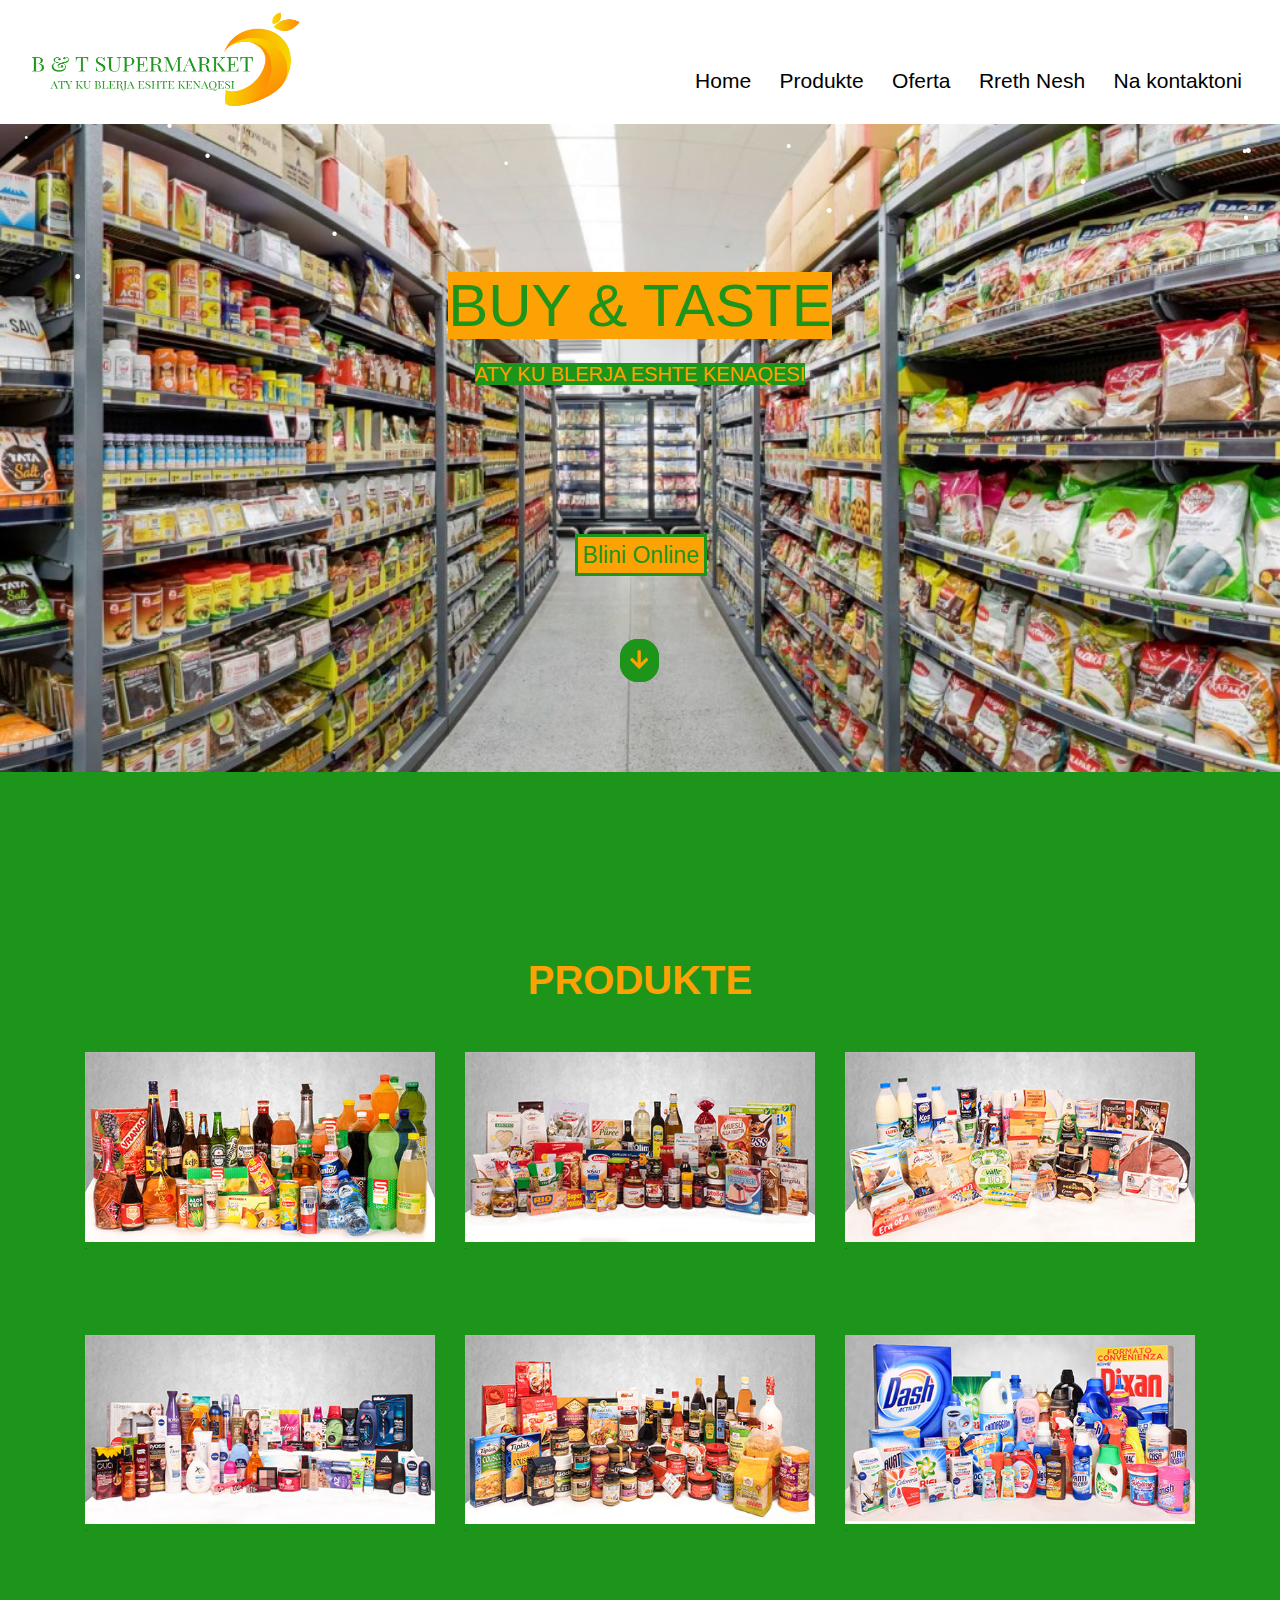
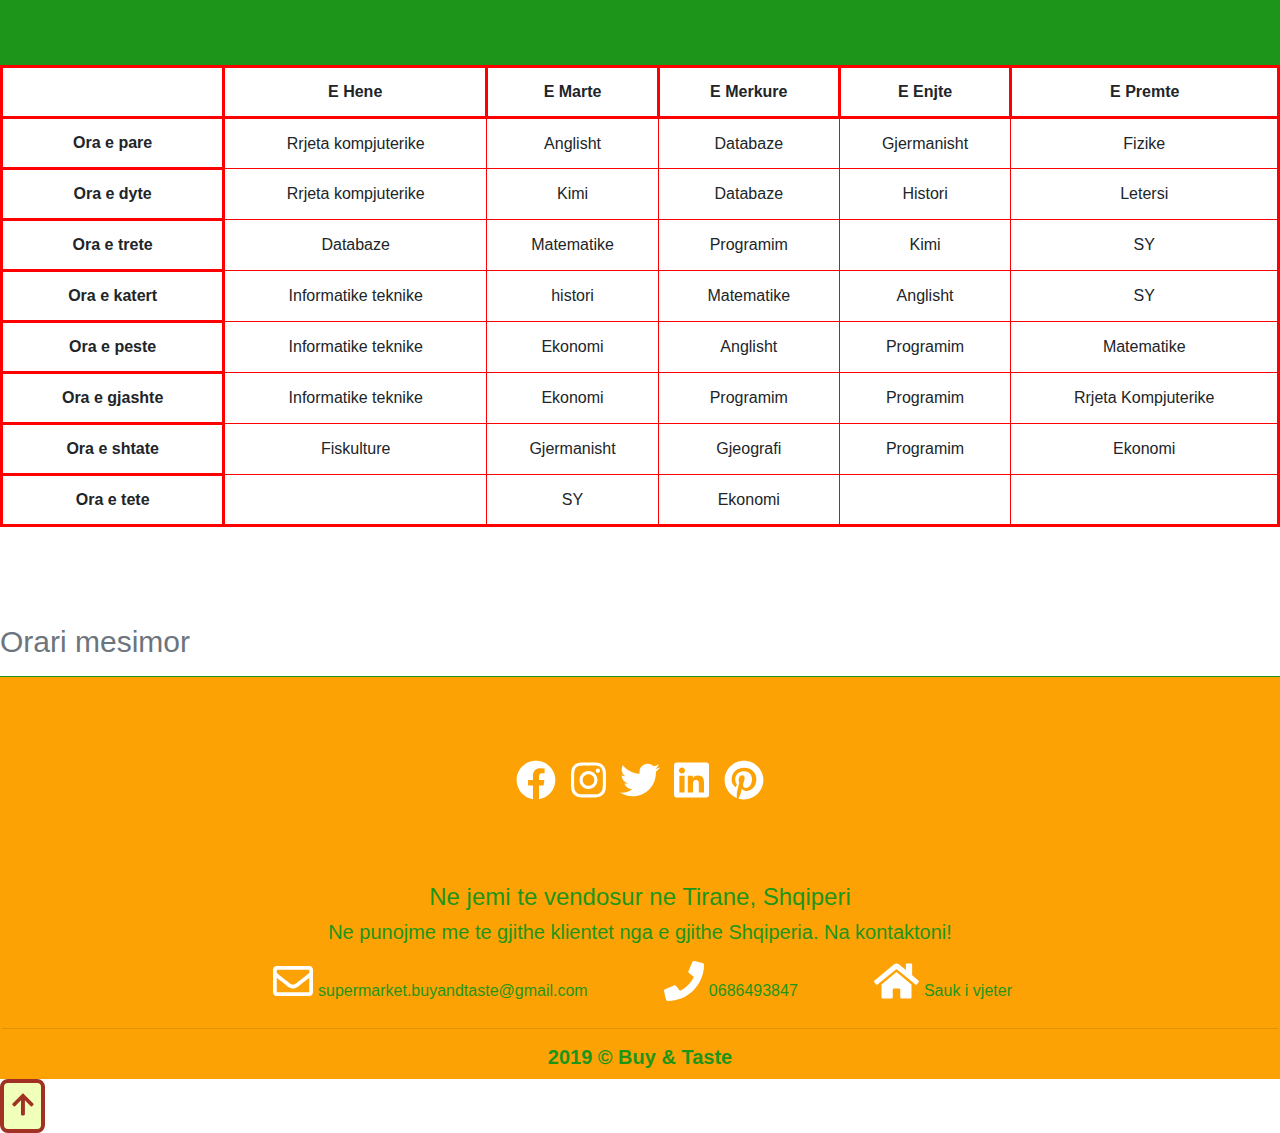
==== index.html @ 8867096e "My very first commit" ====
<!DOCTYPE html>
<html lang="en-AL">
<head>
    
  <title>B & T Supermarket</title>
   <link href="Logo%20e%20Buy%20&%20Taste.png" rel="shortcut icon"/>
   <script type="text/javascript" src="snowstorm.js"></script>
  <meta charset="utf-8">
  <link rel="stylesheet" href="Css/main1.css">
  <link rel="stylesheet" href="Css/bootstrap.min.css">
    </head>
     <style>
@media screen and (max-width: 1005px) {
  .overlay{
      top: 400px;
    }

}
    
      .zoom:hover .sss 
      {
            visibility:visible !important; 
         
      }
           .zoom:hover .ab
      {
            visibility:visible !important; 
      }
</style>
    
    
    
  <body>
 <div id="start" style="padding-top: 0px; color: white; font-size: 4px;">.</div>
  <nav id="navbar" style="z-index: 99;">
      <a href=""> <img class="img" src="Logo%20e%20Buy%20&%20Taste1.png" width="280px" height="100px;"></a>
      <div class="navbar1" style="display: inline-block; z-index: 99;">
          <a class="seksionet_navbar link" href="">Home</a>
          <a class="seksionet_navbar link" href="#produkte">Produkte</a>
          <a class="seksionet_navbar link" href="oferta.html">Oferta</a>
          <a class="seksionet_navbar link" href="/KONTAKTET%20DHE%20RRETH%20WEB%20PAGE/RRETHNESH.html">Rreth Nesh</a>
          <a class="seksionet_navbar na link" href="/KONTAKTET%20DHE%20RRETH%20WEB%20PAGE/KONTAKTET%20.html">Na kontaktoni</a>
     
      </div>
    </nav>
  <div id="qa" style="padding-top: 1px; color: white;">.</div>
<br>
  <div id="head1">
   <br>
   <br>
   <br>
   <br>
    <h1 class="BT"><span>BUY & TASTE</span></h1>
    <h4 class="aty text-uppercase"><span>Aty ku blerja eshte kenaqesi</span></h4>
    <br>
    <br>
    <br>
    <br>
    <br>
    <br>
    <a href="#produkte" class="blinionline">Blini Online</a>
    <br>
    <br>
    <br>
    <br>
    <a href="#produkte" class="arrow">
        <i class="fas fa-arrow-down"></i></a>
        <br>
        <br>
        <br>
        <br>
        <br>
      
</div>


<!--########################################  MENU #####################-->
   
    <section class="py-3" id="produkte">
     <br>
     <br>
     <br>
     <br>
     <br>
      <div class="container my-5">
        <h1 class="primary-color text-uppercase sec"><b>Produkte</b></h1>
        <br>
      <div class="row parent-container">
      
 
  
  <!--the list of products-->
  <div class="col col-10 mx-auto col-sm-6 col-lg-4 my-3">
   <div class="zoom">
    <a href="pije%20freskuese.html" alt="Pijet Freskuese" title="Pijet Freskuese"><img src="pije.jpg" alt="Pijet freskuese" class="img-fluid item-img" ></a>
     <div style="font-size: 7px;">.</div>
      <div class="sss" style="visibility: hidden;">
       <div style="font-size: 2px;">.</div>
        <p class="text-uppercase primary-color ab pff" style="visibility:hidden; text-align: center; font-size: 20px; ">Pijet Freskuese</p>
        <div style="font-size: 1px;">.</div>
          
   </div>
   </div>
  </div>
  <!--end of list of products-->
   
  <!--the list of products-->
  <div class="col col-10 mx-auto col-sm-6 col-lg-4 my-3">
   <div class="zoom">
    <a href="ushqime.html" alt="Ushqime" title="Ushqime"><img src="ushqime.jpg" alt="Ushqime" class="img-fluid item-img"></a>
     <div style="font-size: 7px;">.</div>
      <div class="sss" style="visibility: hidden;">
       <div style="font-size: 2px;">.</div>
        <p class="text-uppercase primary-color ab " style="visibility:hidden; text-align: center; font-size: 20px; ">Ushqime</p>
        <div style="font-size: 1px;">.</div>
          
   </div>
   </div>
  </div>
  <!--end of list of products-->
   
    <!--the list of products-->
  <div class="col col-10 mx-auto col-sm-6 col-lg-4 my-3">
   <div class="zoom">
    <a href="produkte%20te%20fresketa.html" alt="Produkte te fresketa" title="Produkte te fresketa"><img src="produkte%20te%20fresketa.jpg" alt="Produkte te fresketa" class="img-fluid item-img"></a>
     <div style="font-size: 7px;">.</div>
      <div class="sss" style="visibility: hidden;">
       <div style="font-size: 2px;">.</div>
        <p class="text-uppercase primary-color ab " style="visibility:hidden; text-align: center; font-size: 20px; ">Produkte te fresketa</p>
        <div style="font-size: 1px;">.</div>
          
   </div>
   </div>
  </div>
  <!--end of list of products-->
  
   <!--the list of products-->
  <div class="col col-10 mx-auto col-sm-6 col-lg-4 my-3">
   <div class="zoom">
    <a href="kozmetike.html" alt="Kozmetike" title="Kozmetike"><img src="kozmetike.jpg" alt="Kozmetike" class="img-fluid item-img"></a>
     <div style="font-size: 7px;">.</div>
      <div class="sss" style="visibility: hidden;">
       <div style="font-size: 2px;">.</div>
        <p class="text-uppercase primary-color ab " style="visibility:hidden; text-align: center; font-size: 20px; ">Kozmetike</p>
        <div style="font-size: 1px;">.</div>
          
   </div>
   </div>
  </div>
  <!--end of list of products-->
  
   <!--the list of products-->
  <div class="col col-10 mx-auto col-sm-6 col-lg-4 my-3">
   <div class="zoom">
    <a href="produkte%20te%20huaja.html" alt="Produkte te huaja" title="Produkte te huaja"><img src="produkte%20te%20huaja.jpg" alt="Produkte te huaja" class="img-fluid item-img"></a>
     <div style="font-size: 7px;">.</div>
      <div class="sss" style="visibility: hidden;">
       <div style="font-size: 2px;">.</div>
        <p class="text-uppercase primary-color ab " style="visibility:hidden; text-align: center; font-size: 20px; ">Produkte te huaja</p>
        <div style="font-size: 1px;">.</div>
          
   </div>
   </div>
  </div>
  <!--end of list of products-->
  
   <!--the list of products-->
  <div class="col col-10 mx-auto col-sm-6 col-lg-4 my-3">
   <div class="zoom">
    <a href="detergjente.html" alt="Detergjente" title="Detergjente"><img src="detergjente.jpg" alt="Detergjente" class="img-fluid item-img"></a>
     <div style="font-size: 7px;">.</div>
      <div class="sss" style="visibility: hidden;">
       <div style="font-size: 2px;">.</div>
        <p class="text-uppercase primary-color ab " style="visibility:hidden; text-align: center; font-size: 20px; ">Detergjente</p>
        <div style="font-size: 1px;">.</div>
          
   </div>
   </div>
  </div>
  <!--end of list of products-->
  
  </div>
  </div>
   </section>
   <!--######################################## End of MENU #####################-->
<table border="3">
        <caption style="font-size: 30px; margin-top: 80px;">Orari mesimor</caption>
        <tr>
        <th></th>    
        <th style="border: 3px solid red;">E Hene</th>    
        <th style="border: 3px solid red;">E Marte</th>    
        <th style="border: 3px solid red;">E Merkure</th>    
        <th style="border: 3px solid red;">E Enjte</th>    
        <th style="border: 3px solid red;">E Premte</th>    
            </tr>
        <tr>
            <th style="border: 3px solid red;">Ora e pare</th>
            <td>Rrjeta kompjuterike</td>
            <td>Anglisht</td>
            <td>Databaze</td>
            <td>Gjermanisht</td>
            <td>Fizike</td>
        </tr>
               
        <tr>
            <th style="border: 3px solid red;">Ora e dyte</th>
            <td>Rrjeta kompjuterike</td>
            <td>Kimi</td>
            <td>Databaze</td>
            <td>Histori</td>
            <td>Letersi</td>
        </tr>       
        
        <tr>
            <th style="border: 3px solid red;">Ora e trete</th>
            <td>Databaze</td>
            <td>Matematike</td>
            <td>Programim</td>
            <td>Kimi</td>
            <td>SY</td>
        </tr>                     
               
        <tr>
            <th style="border: 3px solid red;">Ora e katert</th>
            <td>Informatike teknike</td>
            <td>histori</td>
            <td>Matematike</td>
            <td>Anglisht</td>
            <td>SY</td>
        </tr>       
        
        <tr>
            <th style="border: 3px solid red;">Ora e peste</th>
            <td>Informatike teknike</td>
            <td>Ekonomi</td>
            <td>Anglisht</td>
            <td>Programim</td>
            <td>Matematike</td>
        </tr>       
        
        <tr>
            <th style="border: 3px solid red;">Ora e gjashte</th>
            <td>Informatike teknike</td>
            <td>Ekonomi</td>
            <td>Programim</td>
            <td>Programim</td>
            <td>Rrjeta Kompjuterike</td>
        </tr>       
        
        <tr>
            <th style="border: 3px solid red;">Ora e shtate</th>
            <td>Fiskulture</td>
            <td>Gjermanisht</td>
            <td>Gjeografi</td>
            <td>Programim</td>
            <td>Ekonomi</td>
        </tr>       
        
         <tr>
            <th style="border: 3px solid red;">Ora e tete</th>
            <td></td>
            <td>SY</td>
            <td>Ekonomi</td>
            <td></td>
            <td></td>
        </tr>                                                                                                                                                     
                                                                                                                                                        
        </table>
   
 <div class="footer">
   <div class="container-fluid into p-0.5">
       <br>
       <br>
       <br>
        <div class="icon p-0.5">
           
            <a href="https://www.facebook.com/buyandtaste.supermarket.3" title="Faqja zyrtare ne Facebook" class="social-media lord mr-3px "><i class="fab fa-facebook"></i></a>
            
            <a href="https://www.instagram.com/buytaste2020/" title="Faqja zyrtare ne instagram"  class="mr-3px lord social-media"><i class="fab fa-instagram"></i></a>
            
            <a href="https://twitter.com/TasteBuy" title="Faqja zyrtare ne Twitter" class="social-media lord mr-3px "><i class=" fab fa-twitter"></i></a>
            
            <a href="https://www.linkedin.com/in/buy-and-taste-supermarket-3a9207194/" title="Faqja zyrtare ne Linkedin" class="social-media mr-3px lord"><i class="fab fa-linkedin "></i></a>
            
            <a href="https://www.pinterest.com/btsupermarket/" title="Faqja zyrtare ne Pinterest" class="social-media lord mr-3px"><i class="fab fa-pinterest "></i></a>
            
         </div>
         </div>
         
        <br>
        <br>
        <br>
        <h4 class="secondary-color">Ne jemi te vendosur ne Tirane, Shqiperi</h4>
        <h5 class="secondary-color">Ne punojme me te gjithe klientet nga e gjithe Shqiperia. Na kontaktoni! </h5>
        <div class="icon p-0.5">
           
            <a href="https://mail.google.com/mail/u/0/?tab=rm&ogbl#inbox?compose=DmwnWrRlRHxTFwztpSvWltSRQZznQSdQLgKTbKWmmwcxvwFQJbPDKvMldxWwGvxZTDFvDsWqlzJb" title="Na kontaktoni ne Gmail" class="lord mr-3px social-media"><i class="far fa-envelope"></i></a><span class="secondary-color">supermarket.buyandtaste@gmail.com</span>&nbsp; &nbsp; &nbsp; &nbsp; &nbsp; &nbsp; &nbsp; &nbsp; 
            
            <a href="tel:0686493847" title="Numri i telefonit"  class="mr-3px lord social-media"><i class="fa fa-phone"></i></a><span class="secondary-color">0686493847</span>&nbsp; &nbsp; &nbsp; &nbsp; &nbsp; &nbsp; &nbsp; &nbsp; 
            
            <a href="https://www.google.com/maps/search/sauk+i+vjeter/@41.3389475,19.7956444,12z/data=!3m1!4b1" title="Vendodhja"  class="mr-3px lord social-media"><i class="fas fa-home"></i></a><span class="secondary-color">Sauk i vjeter</span>
            <hr style="secondary-color">
            
         </div>
         <h5 class="secondary-color p-0.5 "><b>2019 &copy; Buy & Taste</b></h5>
    </div> 
    
    <a href="#start" id="back-to-top1" class="p-1" title="Klikoni ketu per te shkuar ne faqen kryesore"><i class="fas fa-arrow-up"></i></a>
</body>
    <script src="Javascript/all.js"></script>
    <script src="Javascript/script.js"></script>
    <script src="javascript/jquery-3.4.1.min.js"></script>
</html>
---- Css/main1.css ----
html{
    scroll-behavior: smooth;
}

body{
    overflow-x: hidden;
    padding-top: 5px;
    margin: 0px;
}

/*Portokolli*/
.primary-color{
    color: #fda204;
}

/*Jeshile*/
.secondary-color{
    color: #1d951b; 
}


/*####### NAVBAR########*/
#navbar{
    background: white;
    margin-left: -8px;
    margin-right: -6px;
    margin-top: -1px;
    margin-bottom: -35px;
    width: 1280px;
    z-index: 99;
}

.nakonta{
    margin-top: -60px;
}
.navbar1{
    margin-top: 55px;
    margin-bottom: 20px;
    float: right;
    display: inline-block; 
    z-index: 99;
}

.img{
    margin-left: 30px;
}

.seksionet_navbar{
    text-decoration: none;
    color: #000000;
    margin-left: 24px;
    font-size: 21px;
    display: inline-block;
    position: relative;
    
}

.seksionet_navbar:hover{
    color:#1d951b;
    text-decoration: none;
}

.seksionet_navbar::before{
    transition: 0.5s;
    height: 5px;
    content: "";
    position: absolute;
    background: #fda204;
}

.link::before{
    width: 0%;
    top: 25px;
}

.link:hover::before{
    width: 100%;
}

.na{                 /*nakontaktoni*/
    margin-right:30px;
}

#head1{
    background-image: url(/photo.jpg);
     background-position: center;
    background-size: cover;
    background-attachment: fixed;
    background-repeat: no-repeat;
    margin-left: -14px;
    margin-right: -14px;
    margin-bottom: 0px;
}
.BT{
    text-align: center;
    font-size: 60px;
    color: #1d951b;
    margin-top: 50px;
}
.BT span{
    background-color: #fda204;
}
.aty{
    text-align: center;
    font-size:20px;
    color: #fda204;
    margin-top: 20px;
}

.aty span{
    background: #1d951b;
}

.left{
    margin-left: 100px;
}

.center{
    margin-left: 100px;
}
.right{
    margin-left: 100px;
}


.blinionline{
    background-color: #fda204;
    color: #1d951b;
    font-size: 23px;
    text-align: center;
    margin-left: 45%;
    padding: 5px;
    border: 3px solid #1d951b;
    transition: 1s ease-in-out;
    text-decoration: none;
}

.blinionline:hover{
    background-color: #1d951b;
    color: #fda204;
    font-size: 23px;
    text-align: center;
    margin-left: 45%;
    padding: 5px;
    border: 2px solid #fda204;
    text-decoration: none;
}
table{
                width: 100%;
                border-collapse: collapse;
                border: 3px solid red;
                background-color: white;
            }
           
            tr{
                text-align: center;
            }
            td{
                padding: 6px;
            }
            th{
                padding: 12px;
            }
          


.arrow{
    display: inline;
    margin-left: 48.5%;
    transition: 1s ease-in-out;
    bottom: 5%;
    border-radius: 18px;
    padding: 8px;
    font-size: 21px;
    color:#fda204;
    border: 2px solid #1d951b;
    background: #1d951b;
}

.arrow:hover{
    background-color: #fda204;
    color: #1d951b;
    border: 2px solid #1d951b;
}
.content {
  padding: 0px;
}
.sticky {
  position: fixed;
  top: 0;
  width: 100%;
}

.sticky + .content {
  padding-top: 0px;
}
.sec{
    text-align: center;
}
.zoom{
    overflow: hidden; 
    transition: all 0.5s ease-in-out;
    position: relative;
    z-index: 1;
    
}

.zoom:hover .item-img{
    transform: scale(1.2);
    opacity: 0.7;
}

.item-img{
    transition: all 2s ease;
    opacity:1;
}



.text {
  color: #1d951b;
  font-size: 20px;
  position: absolute;
  top: 50%;
  left: 50%;
  transform: translate(-50%, -50%);
}
.aaa{
    margin-top: 20px;
}
#produkte{
    background-color:#1d951b; 
}
.button1{
    visibility: hidden;
    
}
.button1:hover{
    visibility: visible;
}
.card {
  box-shadow: 0 4px 8px 0 rgba(0, 0, 0, 0.2);
  max-width: 300px;
  margin: auto;
  text-align: center;
  font-family: arial;
    z-index: 1;
}

.price {
  color: #fda204;
  font-size: 22px;
}


/* Shtoni ne shporte */
.card {
  border: none;
  outline: 0;
  padding: 5px;
  color: white;
  background-color: white;
  text-align: center;
  cursor: pointer;
  width: 100%;
  font-size: 18px;
    transition: 1s ease-in-out;
    
}

.card:hover{
  background: rgba(0, 151, 19, 0.1);
    transition: 0.4s ease;
    border: 4px solid #fda204;
}
/* Fundi i Shtoni ne shporte */
.column {
  float: left;
  width: 25%;
  padding: 0 10px;
}

.row {
    margin: 0 -5px;
}


.row:after {
  content: "";
  display: table;
  clear: both;
}

@media screen and (max-width: 1200px) {
  .column  {
    width: 50%;
  }
}

@media screen and (max-width: 800px) {
  .column  {
    width: 100%;
  }
}

.button1{
    opacity: 1;
    padding: 10px;
    color: #1d951b;
    background-color: #fda204; 
    z-index: 100;
    position: relative;
    
}
.sss{
    position: relative;
    background-color: #fda204; 
}
.ab{
    color:#1d951b;
}
#pijefreskuese{
    background-color: #1d951b;
}
#top{
    font-size: 1px;
    background: #F0FFBA;
}
.pf{         /*pije freskuese*/
    text-align: center;
    color: #fda204;
}

.card:hover input[type="submit"] 
      {
            visibility:visible !important; 
          opacity: 1 !important;
      }

.card:hover .aaaa
      {
            visibility:hidden; 
      }
       
.footer {
    text-align: center;
    background: #fda204;
    padding: 2px;
    border-top: 1px solid #1d951b;
    
}
.social-media{
   padding: 3px;
  font-size: 40px;
  width: 30px;
  text-align: center;
  text-decoration: none;
  margin: 5px 2px;
  border-radius: 50%;
  transition: 0.5s ease-in-out;
}
.social-media:hover{
   color: #1d951b;
}
.asa{
    justify-content: center;
}
.lord{
    color: white;
}
.maldonado{
    background-color: red;
}
#oferta{
    background-color: #1d951b;
     grid-template-columns: fit-content(300px) fit-content(300px) 1fr;
}
.ofer{
    text-align: center;
    font-size: 40px;
}
#back-to-top {
  display: inline-block; 
    text-decoration: none;
  border: 4px solid #a03123; 
  outline: none; 
  background-color: #F0FFBA; 
  color: #a03123;
  padding: 7px; 
  border-radius: 8px ;
  font-size: 25px;
    width: 45px;
  transition: 2s ease-in-out;
    text-align: center;
}

#back-to-top:hover {
    background-color: #a03123;
    color: #F0FFBA;
    border-radius: 8px;
    border: solid #F0FFBA;
}


.scrollTop{
   position: fixed;
    bottom: 15px;
    right: 10px;
}

#back-to-top1 {
  display: inline-block; 
    text-decoration: none;
  border: 4px solid #a03123; 
  outline: none; 
  background-color: #F0FFBA; 
  color: #a03123;
  padding: 7px; 
  border-radius: 8px ;
  font-size: 25px;
    width: 45px;
  transition: 2s ease-in-out;
    text-align: center;
}

#back-to-top1:hover {
    background-color: #a03123;
    color: #F0FFBA;
    border-radius: 8px;
    border: solid #F0FFBA;
}


.scrollTop1{
   position: fixed;
    bottom: 15px;
    right: 10px;
}
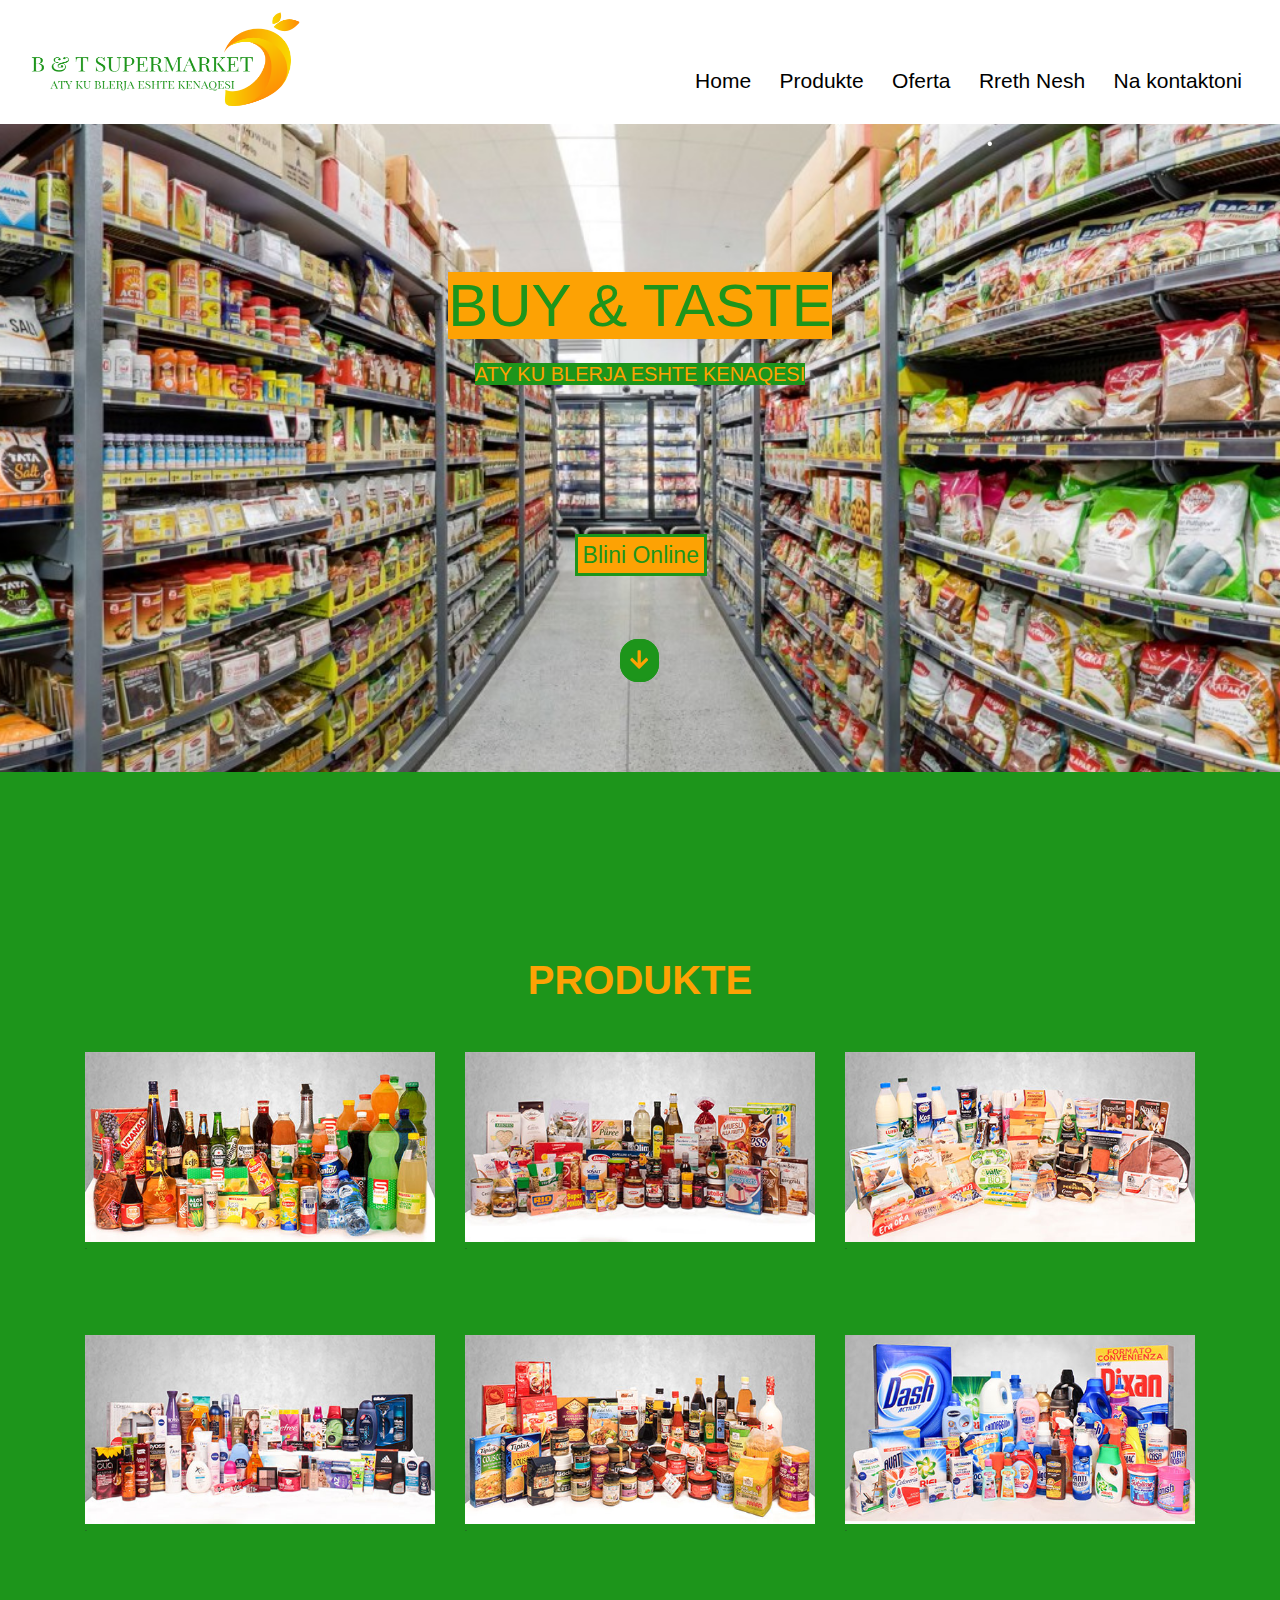
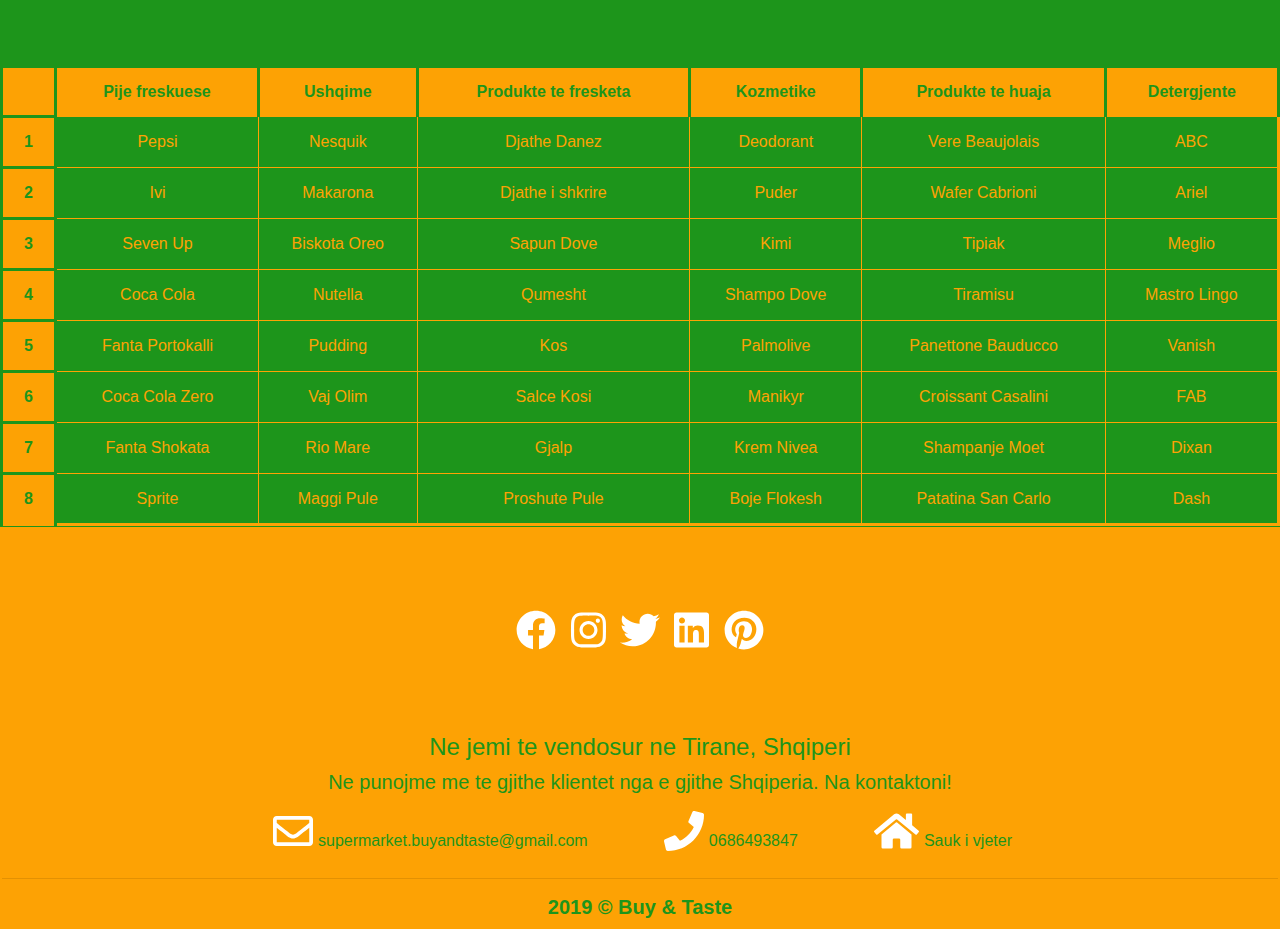
==== commit 92725aa6: "Web page" ====
--- a/index.html
+++ b/index.html
@@ -46,6 +46,7 @@
   <div id="qa" style="padding-top: 1px; color: white;">.</div>
 <br>
   <div id="head1">
+  
    <br>
    <br>
    <br>
@@ -183,90 +184,98 @@
   </div>
    </section>
    <!--######################################## End of MENU #####################-->
+
 <table border="3">
-        <caption style="font-size: 30px; margin-top: 80px;">Orari mesimor</caption>
-        <tr>
-        <th></th>    
-        <th style="border: 3px solid red;">E Hene</th>    
-        <th style="border: 3px solid red;">E Marte</th>    
-        <th style="border: 3px solid red;">E Merkure</th>    
-        <th style="border: 3px solid red;">E Enjte</th>    
-        <th style="border: 3px solid red;">E Premte</th>    
+       
+        <tr>
+        <th style="border: 3px solid #1d951b; background-color: #fda204; color: #1d951b; border-bottom: #fda204"></th>    
+        <th style="border: 3px solid #1d951b; background-color: #fda204; color: #1d951b; border-bottom: #fda204">Pije freskuese</th>    
+        <th style="border: 3px solid #1d951b; background-color: #fda204; color: #1d951b; border-bottom: #fda204">Ushqime</th>    
+        <th style="border: 3px solid #1d951b; background-color: #fda204; color: #1d951b; border-bottom: #fda204">Produkte te fresketa</th>    
+        <th style="border: 3px solid #1d951b; background-color: #fda204; color: #1d951b; border-bottom: #fda204">Kozmetike</th>    
+        <th style="border: 3px solid #1d951b; background-color: #fda204; color: #1d951b; border-bottom: #fda204">Produkte te huaja</th>    
+        <th style="border: 3px solid #1d951b; background-color: #fda204; color: #1d951b; border-bottom: #fda204">Detergjente</th>    
             </tr>
         <tr>
-            <th style="border: 3px solid red;">Ora e pare</th>
-            <td>Rrjeta kompjuterike</td>
-            <td>Anglisht</td>
-            <td>Databaze</td>
-            <td>Gjermanisht</td>
-            <td>Fizike</td>
+            <th style="border: 3px solid #1d951b; background-color: #fda204; color: #1d951b; border-bottom: #fda204">1</th>
+            <td style="background-color: #1d951b; color: #fda204;">Pepsi</td>
+            <td style="background-color: #1d951b; color: #fda204;">Nesquik</td>
+            <td style="background-color: #1d951b; color: #fda204;">Djathe Danez</td>
+            <td style="background-color: #1d951b; color: #fda204;">Deodorant</td>
+            <td style="background-color: #1d951b; color: #fda204;">Vere Beaujolais</td>
+            <td style="background-color: #1d951b; color: #fda204;" >ABC</td>
         </tr>
                
         <tr>
-            <th style="border: 3px solid red;">Ora e dyte</th>
-            <td>Rrjeta kompjuterike</td>
-            <td>Kimi</td>
-            <td>Databaze</td>
-            <td>Histori</td>
-            <td>Letersi</td>
-        </tr>       
-        
-        <tr>
-            <th style="border: 3px solid red;">Ora e trete</th>
-            <td>Databaze</td>
-            <td>Matematike</td>
-            <td>Programim</td>
-            <td>Kimi</td>
-            <td>SY</td>
+            <th style="border: 3px solid #1d951b; background-color: #fda204; color: #1d951b; border-bottom: #fda204">2</th>
+            <td style="background-color: #1d951b; color: #fda204;">Ivi</td>
+            <td style="background-color: #1d951b; color: #fda204;">Makarona</td>
+            <td style="background-color: #1d951b; color: #fda204;">Djathe i shkrire</td>
+            <td style="background-color: #1d951b; color: #fda204;">Puder</td>
+            <td style="background-color: #1d951b; color: #fda204;">Wafer Cabrioni</td>
+            <td style="background-color: #1d951b; color: #fda204;">Ariel</td>
+        </tr>       
+        
+        <tr>
+            <th style="border: 3px solid #1d951b; background-color: #fda204; color: #1d951b; border-bottom: #fda204">3</th>
+            <td style="background-color: #1d951b; color: #fda204;">Seven Up</td>
+            <td style="background-color: #1d951b; color: #fda204;">Biskota Oreo</td>
+            <td style="background-color: #1d951b; color: #fda204;">Sapun Dove</td>
+            <td style="background-color: #1d951b; color: #fda204;">Kimi</td>
+            <td style="background-color: #1d951b; color: #fda204;">Tipiak</td>
+            <td style="background-color: #1d951b; color: #fda204;">Meglio</td>
         </tr>                     
                
         <tr>
-            <th style="border: 3px solid red;">Ora e katert</th>
-            <td>Informatike teknike</td>
-            <td>histori</td>
-            <td>Matematike</td>
-            <td>Anglisht</td>
-            <td>SY</td>
-        </tr>       
-        
-        <tr>
-            <th style="border: 3px solid red;">Ora e peste</th>
-            <td>Informatike teknike</td>
-            <td>Ekonomi</td>
-            <td>Anglisht</td>
-            <td>Programim</td>
-            <td>Matematike</td>
-        </tr>       
-        
-        <tr>
-            <th style="border: 3px solid red;">Ora e gjashte</th>
-            <td>Informatike teknike</td>
-            <td>Ekonomi</td>
-            <td>Programim</td>
-            <td>Programim</td>
-            <td>Rrjeta Kompjuterike</td>
-        </tr>       
-        
-        <tr>
-            <th style="border: 3px solid red;">Ora e shtate</th>
-            <td>Fiskulture</td>
-            <td>Gjermanisht</td>
-            <td>Gjeografi</td>
-            <td>Programim</td>
-            <td>Ekonomi</td>
+            <th style="border: 3px solid #1d951b; background-color: #fda204; color: #1d951b; border-bottom: #fda204">4</th>
+            <td style="background-color: #1d951b; color: #fda204;">Coca Cola</td>
+            <td style="background-color: #1d951b; color: #fda204;">Nutella</td>
+            <td style="background-color: #1d951b; color: #fda204;">Qumesht</td>
+            <td style="background-color: #1d951b; color: #fda204;">Shampo Dove</td>
+            <td style="background-color: #1d951b; color: #fda204;">Tiramisu</td>
+            <td style="background-color: #1d951b; color: #fda204;">Mastro Lingo</td>
+        </tr>       
+        
+        <tr>
+            <th style="border: 3px solid #1d951b; background-color: #fda204; color: #1d951b; border-bottom: #fda204">5</th>
+            <td style="background-color: #1d951b; color: #fda204;">Fanta Portokalli</td>
+            <td style="background-color: #1d951b; color: #fda204;">Pudding</td>
+            <td style="background-color: #1d951b; color: #fda204;">Kos</td>
+            <td style="background-color: #1d951b; color: #fda204;">Palmolive</td>
+            <td style="background-color: #1d951b; color: #fda204;">Panettone Bauducco</td>
+            <td style="background-color: #1d951b; color: #fda204;">Vanish</td>
+        </tr>       
+        
+        <tr>
+            <th style="border: 3px solid #1d951b; background-color: #fda204; color: #1d951b; border-bottom: #fda204">6</th>
+            <td style="background-color: #1d951b; color: #fda204;">Coca Cola Zero</td>
+            <td style="background-color: #1d951b; color: #fda204;">Vaj Olim</td>
+            <td style="background-color: #1d951b; color: #fda204;">Salce Kosi</td>
+            <td style="background-color: #1d951b; color: #fda204;">Manikyr</td>
+            <td style="background-color: #1d951b; color: #fda204;">Croissant Casalini</td>
+            <td style="background-color: #1d951b; color: #fda204;">FAB</td>
+        </tr>       
+        
+        <tr>
+            <th style="border: 3px solid #1d951b; background-color: #fda204; color: #1d951b; border-bottom: #fda204">7</th>
+            <td style="background-color: #1d951b; color: #fda204;">Fanta Shokata</td>
+            <td style="background-color: #1d951b; color: #fda204;">Rio Mare</td>
+            <td style="background-color: #1d951b; color: #fda204;">Gjalp</td>
+            <td style="background-color: #1d951b; color: #fda204;">Krem Nivea</td>
+            <td style="background-color: #1d951b; color: #fda204;">Shampanje Moet</td>
+            <td style="background-color: #1d951b; color: #fda204;">Dixan</td>
         </tr>       
         
          <tr>
-            <th style="border: 3px solid red;">Ora e tete</th>
-            <td></td>
-            <td>SY</td>
-            <td>Ekonomi</td>
-            <td></td>
-            <td></td>
+            <th style="border: 3px solid #1d951b; background-color: #fda204; color: #1d951b; border-bottom: #fda204">8</th>
+            <td style="background-color: #1d951b; color: #fda204;">Sprite</td>
+            <td style="background-color: #1d951b; color: #fda204;">Maggi Pule</td>
+            <td style="background-color: #1d951b; color: #fda204;">Proshute Pule</td>
+            <td style="background-color: #1d951b; color: #fda204;">Boje Flokesh</td>
+            <td style="background-color: #1d951b; color: #fda204;">Patatina San Carlo</td>
+            <td style="background-color: #1d951b; color: #fda204;">Dash</td>
         </tr>                                                                                                                                                     
-                                                                                                                                                        
-        </table>
-   
+      </table>
  <div class="footer">
    <div class="container-fluid into p-0.5">
        <br>
@@ -304,8 +313,7 @@
          </div>
          <h5 class="secondary-color p-0.5 "><b>2019 &copy; Buy & Taste</b></h5>
     </div> 
-    
-    <a href="#start" id="back-to-top1" class="p-1" title="Klikoni ketu per te shkuar ne faqen kryesore"><i class="fas fa-arrow-up"></i></a>
+
 </body>
     <script src="Javascript/all.js"></script>
     <script src="Javascript/script.js"></script>
--- a/Css/main1.css
+++ b/Css/main1.css
@@ -148,8 +148,9 @@
 table{
                 width: 100%;
                 border-collapse: collapse;
-                border: 3px solid red;
+                border: 3px solid #fda204;
                 background-color: white;
+    
             }
            
             tr{
@@ -382,10 +383,10 @@
 #back-to-top {
   display: inline-block; 
     text-decoration: none;
-  border: 4px solid #a03123; 
+  border: 4px solid #fda204; 
   outline: none; 
-  background-color: #F0FFBA; 
-  color: #a03123;
+  background-color: #1d951b; 
+  color: #fda204;
   padding: 7px; 
   border-radius: 8px ;
   font-size: 25px;
@@ -395,10 +396,10 @@
 }
 
 #back-to-top:hover {
-    background-color: #a03123;
-    color: #F0FFBA;
+    background-color: #fda204;
+    color: #1d951b;
     border-radius: 8px;
-    border: solid #F0FFBA;
+    border: solid #1d951b;
 }
 
 
@@ -408,32 +409,3 @@
     right: 10px;
 }
 
-#back-to-top1 {
-  display: inline-block; 
-    text-decoration: none;
-  border: 4px solid #a03123; 
-  outline: none; 
-  background-color: #F0FFBA; 
-  color: #a03123;
-  padding: 7px; 
-  border-radius: 8px ;
-  font-size: 25px;
-    width: 45px;
-  transition: 2s ease-in-out;
-    text-align: center;
-}
-
-#back-to-top1:hover {
-    background-color: #a03123;
-    color: #F0FFBA;
-    border-radius: 8px;
-    border: solid #F0FFBA;
-}
-
-
-.scrollTop1{
-   position: fixed;
-    bottom: 15px;
-    right: 10px;
-}
-
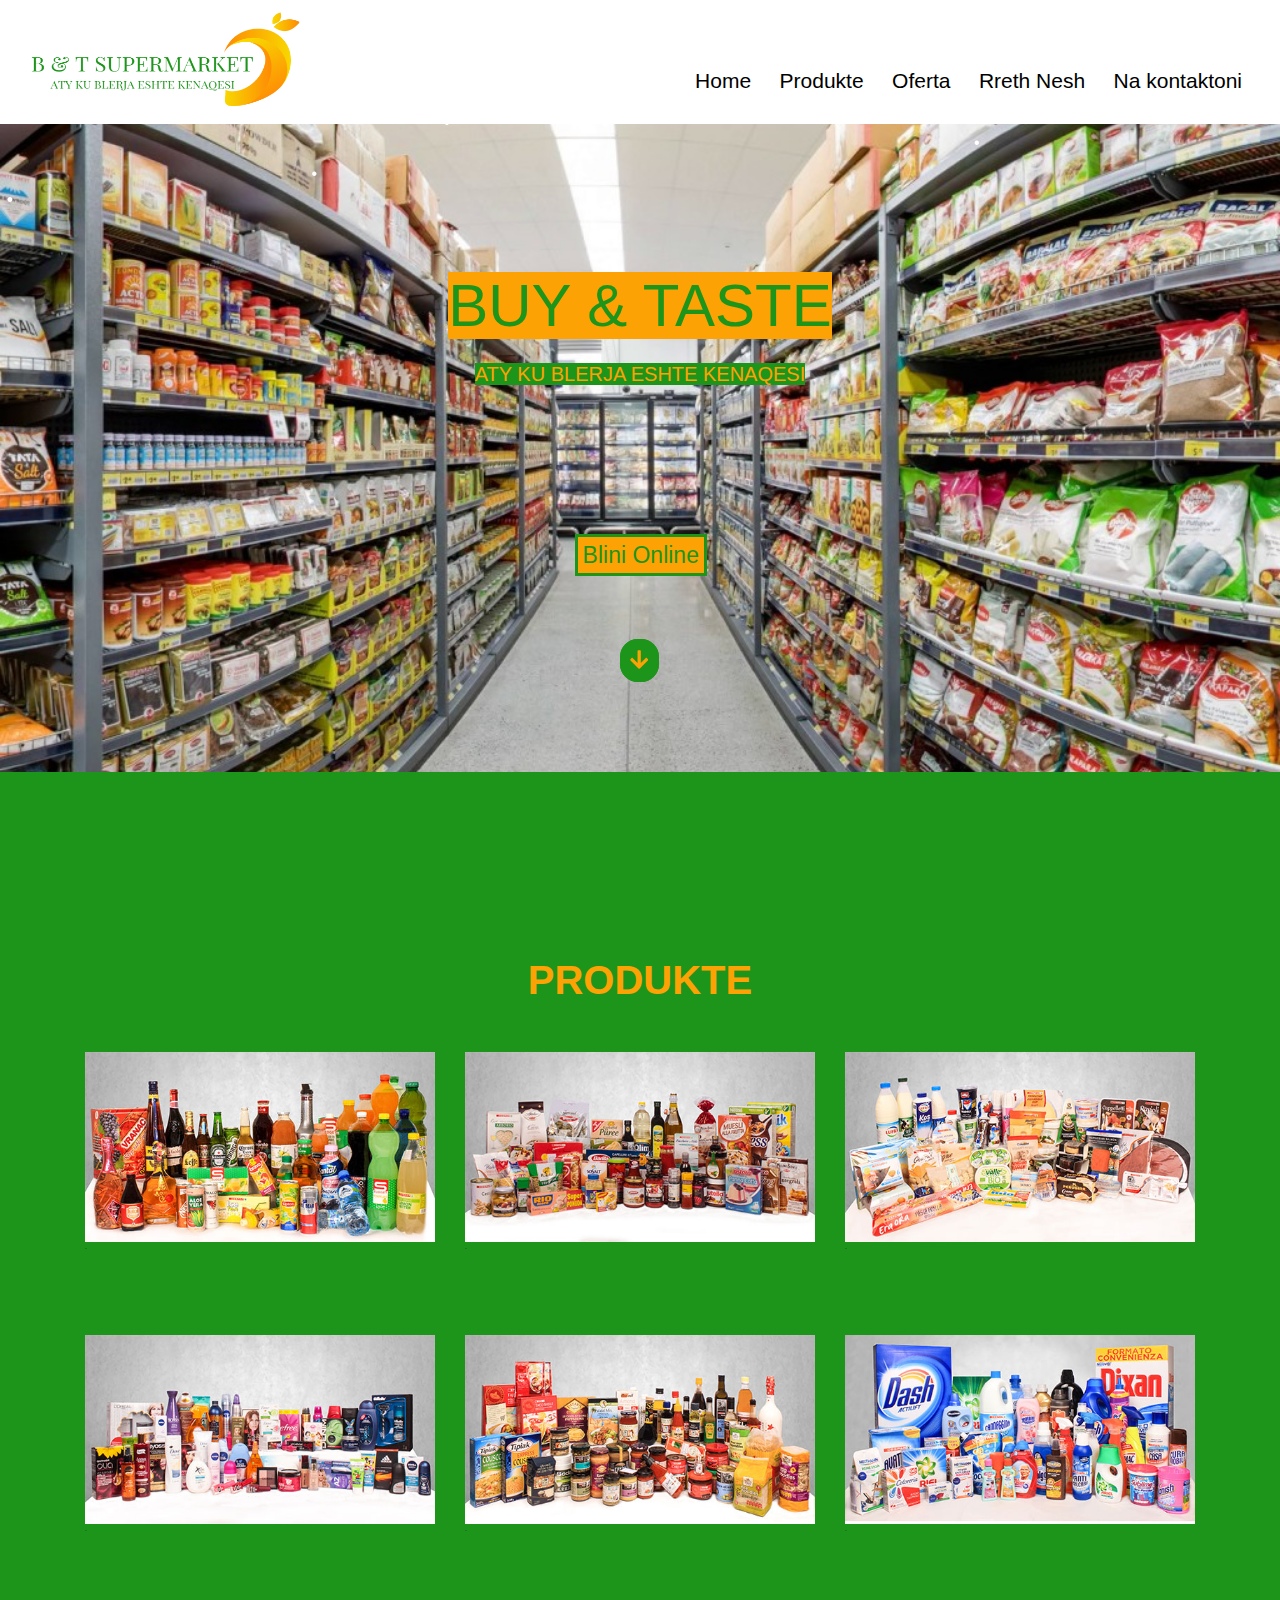
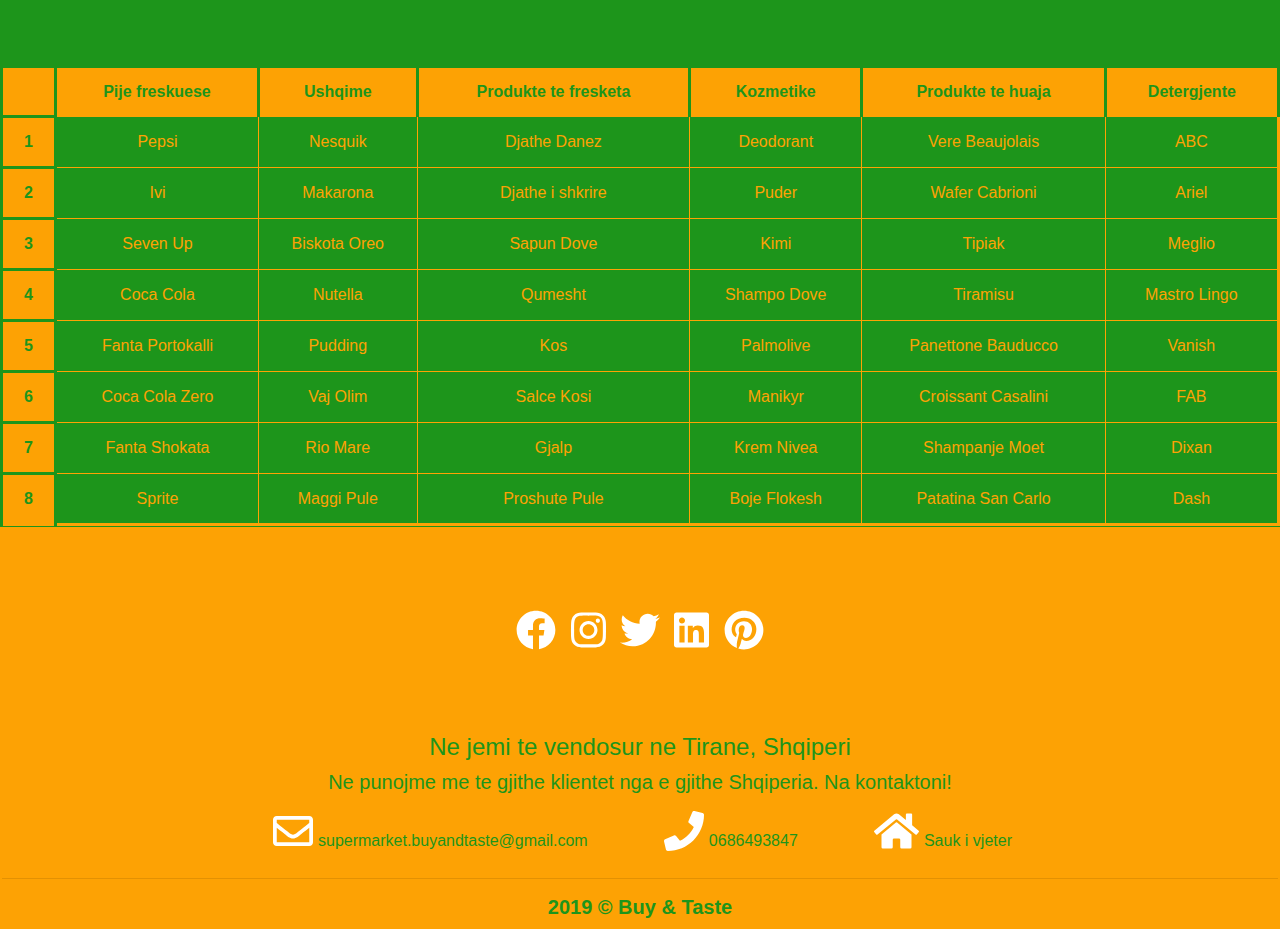
==== commit 5198492a: "Update index.html" ====
--- a/index.html
+++ b/index.html
@@ -315,7 +315,20 @@
     </div> 
 
 </body>
+    <!--Start of Tawk.to Script-->
+<script type="text/javascript">
+var Tawk_API=Tawk_API||{}, Tawk_LoadStart=new Date();
+(function(){
+var s1=document.createElement("script"),s0=document.getElementsByTagName("script")[0];
+s1.async=true;
+s1.src='https://embed.tawk.to/5e3ec2d5a89cda5a1884dfa9/default';
+s1.charset='UTF-8';
+s1.setAttribute('crossorigin','*');
+s0.parentNode.insertBefore(s1,s0);
+})();
+</script>
+<!--End of Tawk.to Script-->
     <script src="Javascript/all.js"></script>
     <script src="Javascript/script.js"></script>
     <script src="javascript/jquery-3.4.1.min.js"></script>
-</html>+</html>
